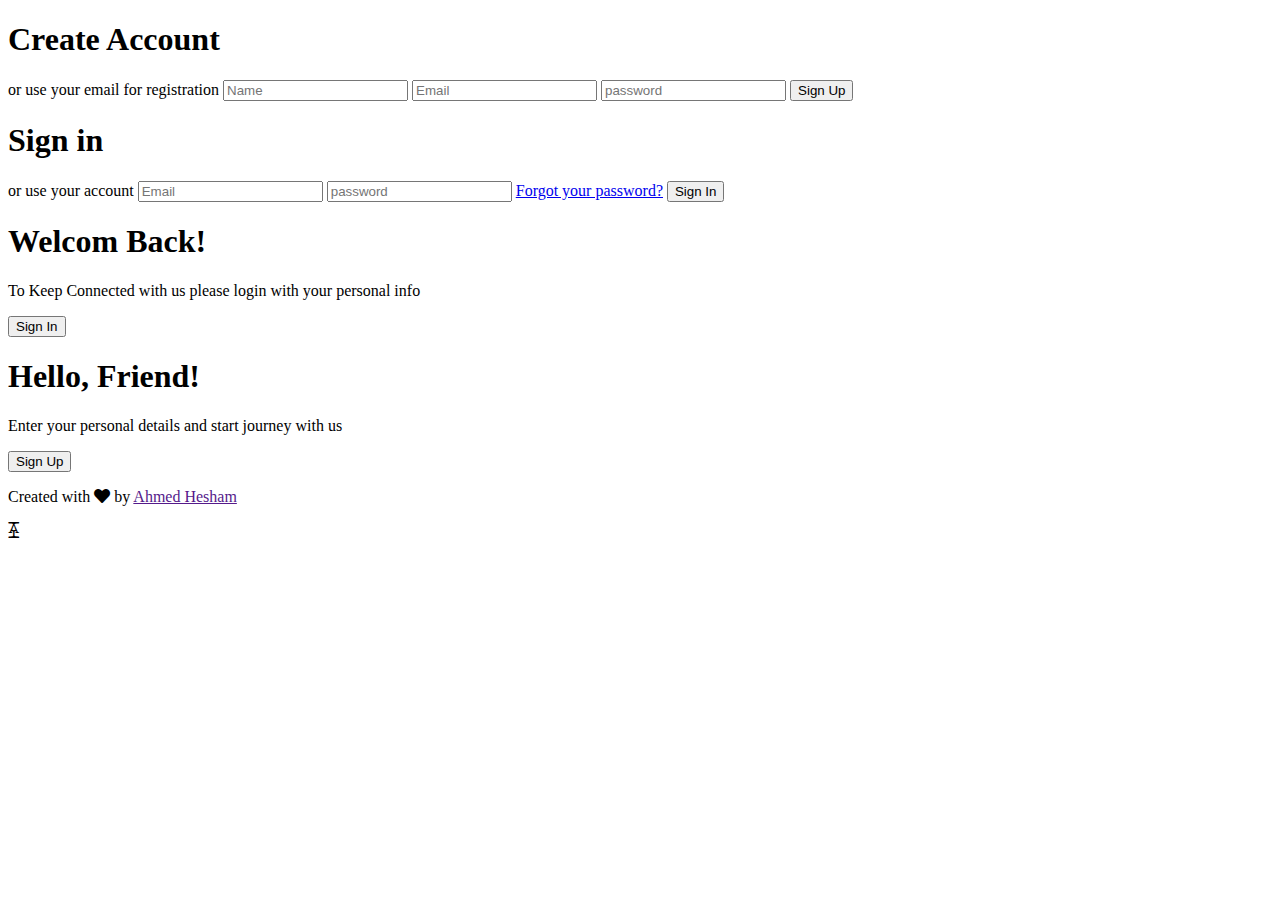
==== index.html @ fdc5b582 "creat project" ====
<!DOCTYPE html>
<html lang="en">
<head>
    <meta charset="UTF-8">
    <meta name="viewport" content="width=device-width, initial-scale=1.0">
    <link rel="stylesheet" href="https://stackpath.bootstrapcdn.com/font-awesome/4.7.0/css/font-awesome.min.css" integrity="sha384-wvfXpqpZZVQGK6TAh5PVlGOfQNHSoD2xbE+QkPxCAFlNEevoEH3Sl0sibVcOQVnN" crossorigin="anonymous">    
    <link rel="stylesheet" href="fontawesome-free-5.14.0-web/fontawesome-free-5.14.0-web/css/all.css">
    <link rel="stylesheet" href="fontawesome-free-5.14.0-web/fontawesome-free-5.14.0-web/js/all.min.jss">
    <link rel="stylesheet" href="style.css">
    <title>Document</title>
</head>
<body>
    <div class="container" id="container">
        <div class="form-container sign-up-container">
            <form action="#">
                <h1>Create Account</h1>
                <div class="social-container">
                    <a href="" class="social"></a>
                    <a href="" class="social"></a>
                    <a href="" class="social"></a>
                    <a href="" class="social"></a>
                </div>
                <span>or use your email for registration</span>
                <input type="text"  placeholder="Name">
                <input type="email"  placeholder="Email"/>
                <input type="password"  placeholder="password"/>
                <button>Sign Up</button>
            </form>
        </div>
    </div>
    <div class="form-container sign-in-container">
        <form action="#">
            <h1>Sign in</h1>
            <div class="social-container">
                <a href="" class="social"></a>
                <a href="" class="social"></a>
                <a href="" class="social"></a>
            </div>
        <span>or use your account</span>
        <input type="email" name="email" id="" placeholder="Email">
        <input type="password" name="email" id="" placeholder="password">
        <a href="#">Forgot your password?</a>
        <button>Sign In</button>
        </form>
    </div>
    <div class="overlay-container">
        <div class="overlay">
            <div class="overlay-panel overlay-left">
                <h1>Welcom Back!</h1>
                <p>To Keep Connected with us please  login with your personal info</p>
                <button class="ghost" id="signIn">Sign In</button>
            </div>
            <div class="overlay-panel overlay-right">
				<h1>Hello, Friend!</h1>
				<p>Enter your personal details and start journey with us</p>
				<button class="ghost" id="signUp">Sign Up</button>
			</div>        </div>
    </div>
    
<footer>
	<p>
		Created with <i class="fa fa-heart"></i> by
		<a target="_blank" href="">Ahmed Hesham</a>
	</p>
</footer>
<i class="fab fa-acquisitions-incorporated"></i>



<script src="main.js"></script>
</body>
</html>
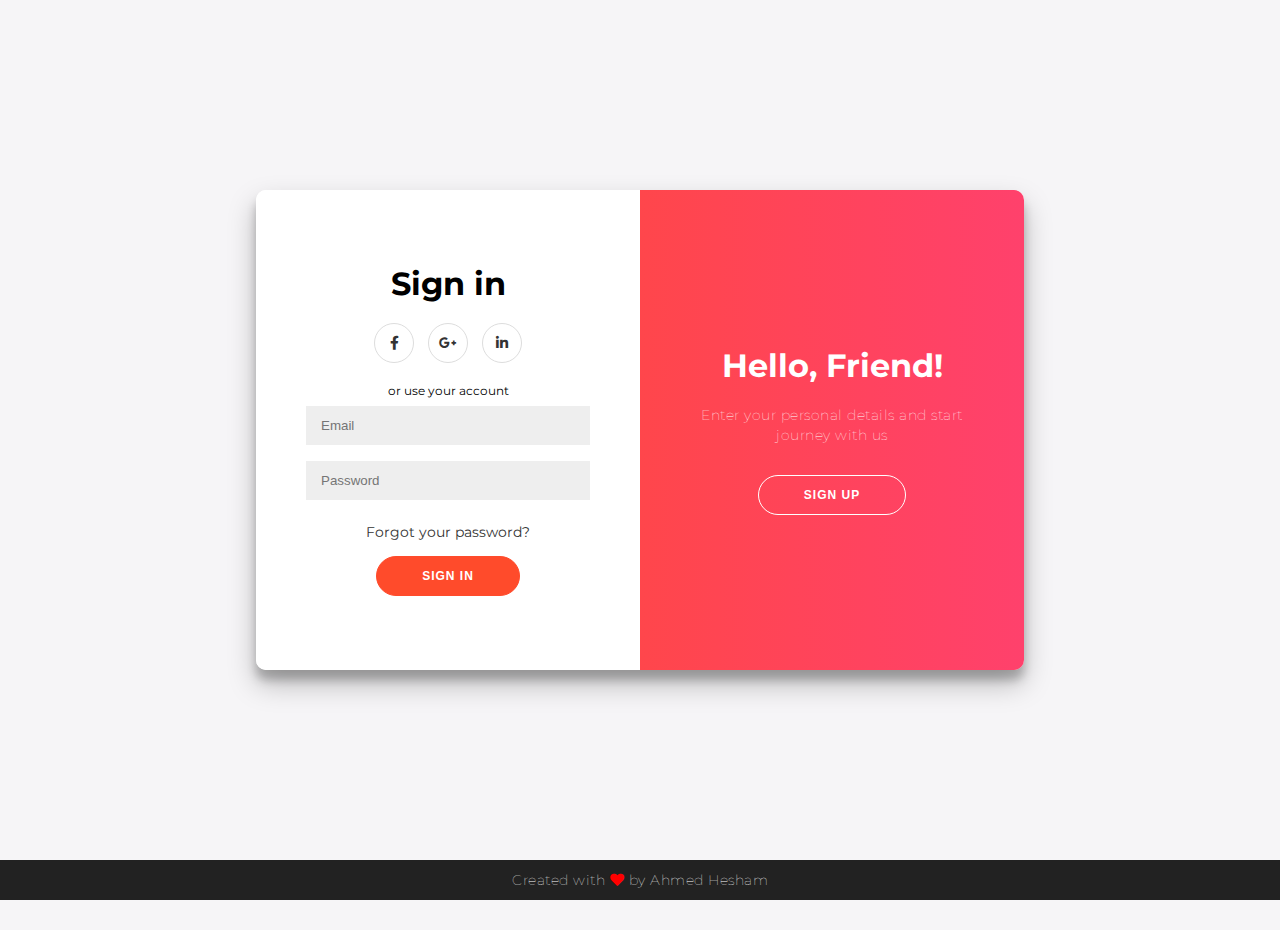
==== commit ed915164: "complete form signUp" ====
--- a/index.html
+++ b/index.html
@@ -1,85 +1,79 @@
 <!DOCTYPE html>
 <html lang="en">
-<head>
-    <meta charset="UTF-8">
-    <meta name="viewport" content="width=device-width, initial-scale=1.0">
-    <link rel="stylesheet" href="https://stackpath.bootstrapcdn.com/font-awesome/4.7.0/css/font-awesome.min.css" integrity="sha384-wvfXpqpZZVQGK6TAh5PVlGOfQNHSoD2xbE+QkPxCAFlNEevoEH3Sl0sibVcOQVnN" crossorigin="anonymous">    
-    <link rel="stylesheet" href="fontawesome-free-5.14.0-web/fontawesome-free-5.14.0-web/css/all.css">
-    <link rel="stylesheet" href="fontawesome-free-5.14.0-web/fontawesome-free-5.14.0-web/js/all.min.jss">
-    <link rel="stylesheet" href="style.css">
-    <title>Document</title>
-</head>
-<body>
+  <head>
+    <meta charset="UTF-8" />
+    <meta name="viewport" content="width=device-width, initial-scale=1.0" />
+    <link
+      rel="stylesheet"
+      href="https://stackpath.bootstrapcdn.com/font-awesome/4.7.0/css/font-awesome.min.css"
+      integrity="sha384-wvfXpqpZZVQGK6TAh5PVlGOfQNHSoD2xbE+QkPxCAFlNEevoEH3Sl0sibVcOQVnN"
+      crossorigin="anonymous"
+    />
+    <link
+      rel="stylesheet"
+      href="fontawesome-free-5.14.0-web/fontawesome-free-5.14.0-web/css/all.css"
+    />
+    <link
+      rel="stylesheet"
+      href="fontawesome-free-5.14.0-web/fontawesome-free-5.14.0-web/js/all.min.jss"
+    />
+    <link rel="stylesheet" href="style.css" />
+    <title>Home</title>
+  </head>
+  <body>
+    
     <div class="container" id="container">
-        <div class="form-container sign-up-container">
-            <form action="#">
-                <h1>Create Account</h1>
-                <div class="social-container">
-                    <a href="" class="social"></a>
-                    <a href="" class="social"></a>
-                    <a href="" class="social"></a>
-                    <a href="" class="social"></a>
-                </div>
-                <span>or use your email for registration</span>
-                <input type="text"  placeholder="Name">
-                <input type="email"  placeholder="Email"/>
-                <input type="password"  placeholder="password"/>
-                <button>Sign Up</button>
-            </form>
+      <div class="form-container sign-up-container">
+        <form action="#">
+          <h1>Create Account</h1>
+          <div class="social-container">
+            <a href="#" class="social"><i class="fab fa-facebook-f"></i></a>
+            <a href="#" class="social"><i class="fab fa-google-plus-g"></i></a>
+            <a href="#" class="social"><i class="fab fa-linkedin-in"></i></a>
+          </div>
+          <span>or use your email for registration</span>
+          <input type="text" placeholder="Name" />
+          <input type="email" placeholder="Email" />
+          <input type="password" placeholder="Password" />
+          <button>Sign Up</button>
+        </form>
+      </div>
+      <div class="form-container sign-in-container">
+        <form action="#">
+          <h1>Sign in</h1>
+          <div class="social-container">
+            <a href="#" class="social"><i class="fab fa-facebook-f"></i></a>
+            <a href="#" class="social"><i class="fab fa-google-plus-g"></i></a>
+            <a href="#" class="social"><i class="fab fa-linkedin-in"></i></a>
+          </div>
+          <span>or use your account</span>
+          <input type="email" placeholder="Email" />
+          <input type="password" placeholder="Password" />
+          <a href="#">Forgot your password?</a>
+          <button>Sign In</button>
+        </form>
+      </div>
+      <div class="overlay-container">
+        <div class="overlay">
+          <div class="overlay-panel overlay-left">
+            <h1>Welcome Back!</h1>
+            <p>To keep connected with us please login with your personal info</p>
+            <button class="ghost" id="signIn">Sign In</button>
+          </div>
+          <div class="overlay-panel overlay-right">
+            <h1>Hello, Friend!</h1>
+            <p>Enter your personal details and start journey with us</p>
+            <button class="ghost" id="signUp">Sign Up</button>
+          </div>
         </div>
-    </div>
-    <div class="form-container sign-in-container">
-        <form action="#">
-            <h1>Sign in</h1>
-            <div class="social-container">
-                <a href="" class="social"></a>
-                <a href="" class="social"></a>
-                <a href="" class="social"></a>
-            </div>
-        <span>or use your account</span>
-        <input type="email" name="email" id="" placeholder="Email">
-        <input type="password" name="email" id="" placeholder="password">
-        <a href="#">Forgot your password?</a>
-        <button>Sign In</button>
-        </form>
-    </div>
-    <div class="overlay-container">
-        <div class="overlay">
-            <div class="overlay-panel overlay-left">
-                <h1>Welcom Back!</h1>
-                <p>To Keep Connected with us please  login with your personal info</p>
-                <button class="ghost" id="signIn">Sign In</button>
-            </div>
-            <div class="overlay-panel overlay-right">
-				<h1>Hello, Friend!</h1>
-				<p>Enter your personal details and start journey with us</p>
-				<button class="ghost" id="signUp">Sign Up</button>
-			</div>        </div>
+      </div>
     </div>
     
-<footer>
-	<p>
-		Created with <i class="fa fa-heart"></i> by
-		<a target="_blank" href="">Ahmed Hesham</a>
-	</p>
-</footer>
-<i class="fab fa-acquisitions-incorporated"></i>
-
-
-
-<script src="main.js"></script>
-</body>
+    <footer>
+      <p>
+        Created with <i class="fa fa-heart"></i> by Ahmed Hesham
+      </p>
+    </footer>
+    <script src="main.js"></script>
+  </body>
 </html>
-
-
-
-
-
-
-
-
-
-
-
-
-
--- a/style.css
+++ b/style.css
@@ -0,0 +1,252 @@
+
+@import url('https://fonts.googleapis.com/css?family=Montserrat:400,800');
+
+* {
+	box-sizing: border-box;
+}
+
+body {
+	background: #f6f5f7;
+	display: flex;
+	justify-content: center;
+	align-items: center;
+	flex-direction: column;
+	font-family: 'Montserrat', sans-serif;
+	height: 100vh;
+	margin: -20px 0 50px;
+}
+
+h1 {
+	font-weight: bold;
+	margin: 0;
+}
+
+h2 {
+	text-align: center;
+}
+
+p {
+	font-size: 14px;
+	font-weight: 100;
+	line-height: 20px;
+	letter-spacing: 0.5px;
+	margin: 20px 0 30px;
+}
+
+span {
+	font-size: 12px;
+}
+
+a {
+	color: #333;
+	font-size: 14px;
+	text-decoration: none;
+	margin: 15px 0;
+}
+
+button {
+	border-radius: 20px;
+	border: 1px solid #FF4B2B;
+	background-color: #FF4B2B;
+	color: #FFFFFF;
+	font-size: 12px;
+	font-weight: bold;
+	padding: 12px 45px;
+	letter-spacing: 1px;
+	text-transform: uppercase;
+	transition: transform 80ms ease-in;
+}
+
+button:active {
+	transform: scale(0.95);
+}
+
+button:focus {
+	outline: none;
+}
+
+button.ghost {
+	background-color: transparent;
+	border-color: #FFFFFF;
+}
+
+form {
+	background-color: #FFFFFF;
+	display: flex;
+	align-items: center;
+	justify-content: center;
+	flex-direction: column;
+	padding: 0 50px;
+	height: 100%;
+	text-align: center;
+}
+
+input {
+	background-color: #eee;
+	border: none;
+	padding: 12px 15px;
+	margin: 8px 0;
+	width: 100%;
+}
+
+.container {
+	background-color: #fff;
+	border-radius: 10px;
+  	box-shadow: 0 14px 28px rgba(0,0,0,0.25), 
+			0 10px 10px rgba(0,0,0,0.22);
+	position: relative;
+	overflow: hidden;
+	width: 768px;
+	max-width: 100%;
+	min-height: 480px;
+}
+
+.form-container {
+	position: absolute;
+	top: 0;
+	height: 100%;
+	transition: all 0.6s ease-in-out;
+}
+
+.sign-in-container {
+	left: 0;
+	width: 50%;
+	z-index: 2;
+}
+
+.container.right-panel-active .sign-in-container {
+	transform: translateX(100%);
+}
+
+.sign-up-container {
+	left: 0;
+	width: 50%;
+	opacity: 0;
+	z-index: 1;
+}
+
+.container.right-panel-active .sign-up-container {
+	transform: translateX(100%);
+	opacity: 1;
+	z-index: 5;
+	animation: show 0.6s;
+}
+
+@keyframes show {
+	0%, 49.99% {
+		opacity: 0;
+		z-index: 1;
+	}
+	
+	50%, 100% {
+		opacity: 1;
+		z-index: 5;
+	}
+}
+
+.overlay-container {
+	position: absolute;
+	top: 0;
+	left: 50%;
+	width: 50%;
+	height: 100%;
+	overflow: hidden;
+	transition: transform 0.6s ease-in-out;
+	z-index: 100;
+}
+
+.container.right-panel-active .overlay-container{
+	transform: translateX(-100%);
+}
+
+.overlay {
+	background: #FF416C;
+	background: -webkit-linear-gradient(to right, #FF4B2B, #FF416C);
+	background: linear-gradient(to right, #FF4B2B, #FF416C);
+	background-repeat: no-repeat;
+	background-size: cover;
+	background-position: 0 0;
+	color: #FFFFFF;
+	position: relative;
+	left: -100%;
+	height: 100%;
+	width: 200%;
+  	transform: translateX(0);
+	transition: transform 0.6s ease-in-out;
+}
+
+.container.right-panel-active .overlay {
+  	transform: translateX(50%);
+}
+
+.overlay-panel {
+	position: absolute;
+	display: flex;
+	align-items: center;
+	justify-content: center;
+	flex-direction: column;
+	padding: 0 40px;
+	text-align: center;
+	top: 0;
+	height: 100%;
+	width: 50%;
+	transform: translateX(0);
+	transition: transform 0.6s ease-in-out;
+}
+
+.overlay-left {
+	transform: translateX(-20%);
+}
+
+.container.right-panel-active .overlay-left {
+	transform: translateX(0);
+}
+
+.overlay-right {
+	right: 0;
+	transform: translateX(0);
+}
+
+.container.right-panel-active .overlay-right {
+	transform: translateX(20%);
+}
+
+.social-container {
+	margin: 20px 0;
+}
+
+.social-container a {
+	border: 1px solid #DDDDDD;
+	border-radius: 50%;
+	display: inline-flex;
+	justify-content: center;
+	align-items: center;
+	margin: 0 5px;
+	height: 40px;
+	width: 40px;
+}
+
+footer {
+    background-color: #222;
+    color: #fff;
+    font-size: 14px;
+    bottom: 0;
+    position: fixed;
+    left: 0;
+    right: 0;
+    text-align: center;
+    z-index: 999;
+}
+
+footer p {
+    margin: 10px 0;
+}
+
+footer i {
+    color: red;
+}
+
+footer a {
+    color: #3c97bf;
+    text-decoration: none;
+}